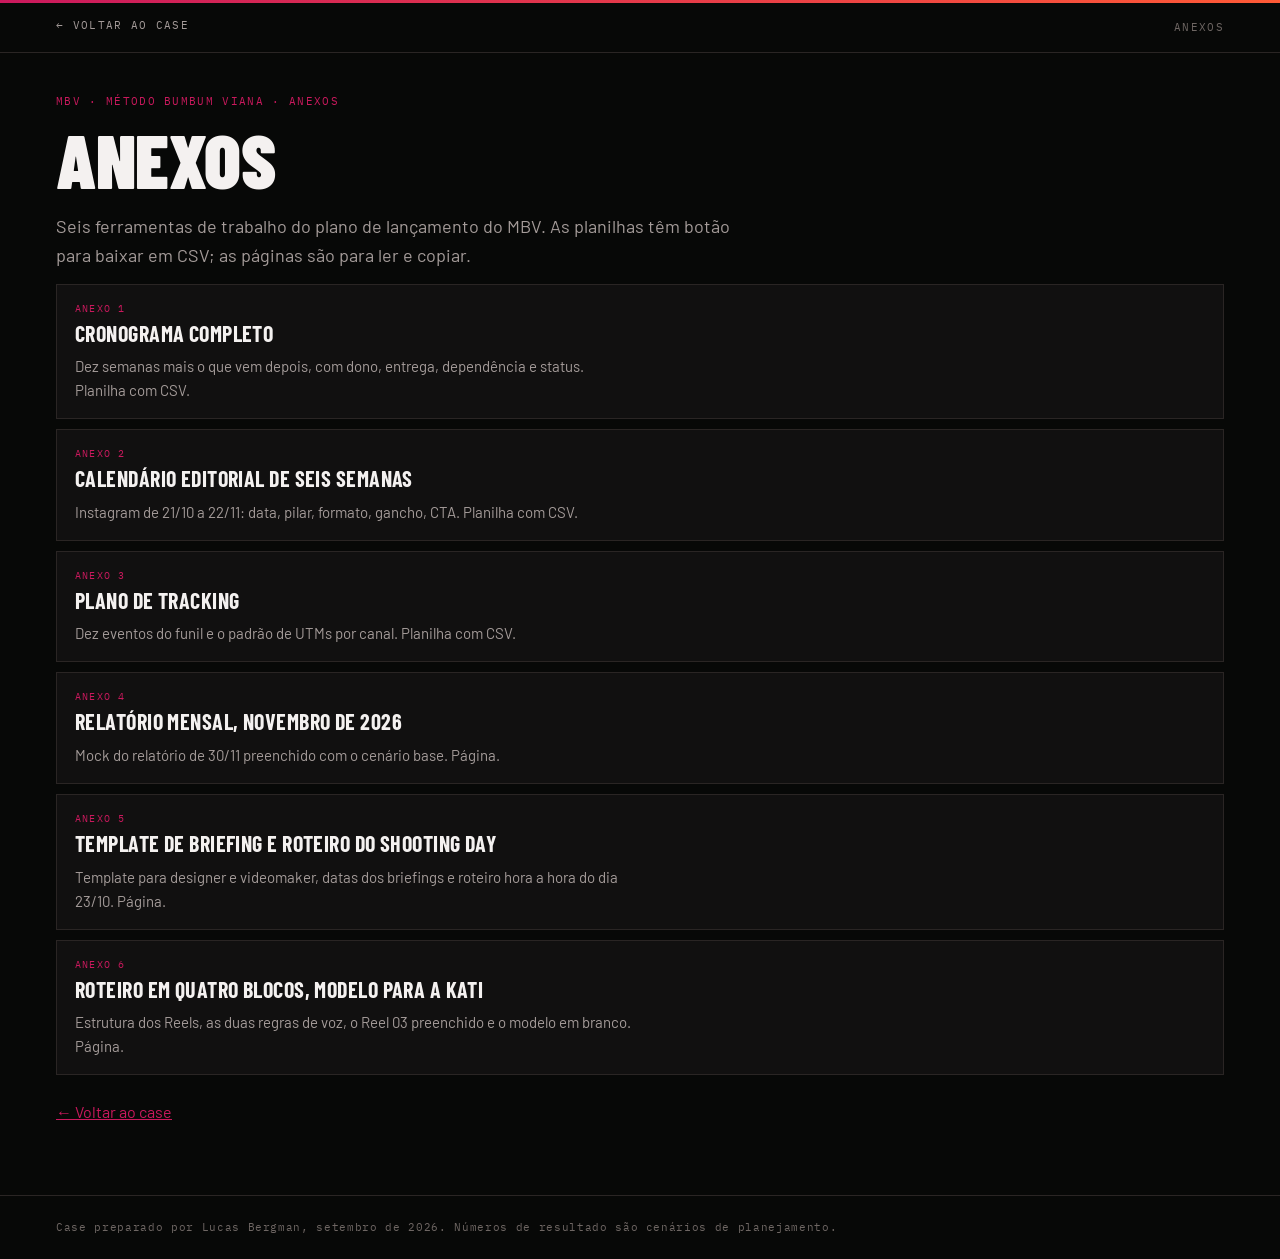
==== anexos/index.html @ 1a9df0c4 "Case do MBV na raiz, Guarda-chuva na subpasta O plano de lançamento do Método Bumbum Viana passa a s" ====
<!doctype html>
<html lang="pt-BR">
<head>
<meta charset="utf-8">
<meta name="viewport" content="width=device-width, initial-scale=1">
<meta name="robots" content="noindex, nofollow">
<title>Anexos · MBV</title>
<link rel="preconnect" href="https://fonts.googleapis.com">
<link rel="preconnect" href="https://fonts.gstatic.com" crossorigin>
<link rel="stylesheet" href="https://fonts.googleapis.com/css2?family=Barlow+Condensed:wght@500;600;700;900&family=Barlow:ital,wght@0,400;0,500;0,600;0,700;1,400&family=IBM+Plex+Mono:wght@400;500;600&display=swap">
<link rel="icon" href="data:image/svg+xml,<svg xmlns='http://www.w3.org/2000/svg' viewBox='0 0 100 100'><rect width='100' height='100' fill='%23070807'/><rect x='18' y='44' width='64' height='12' fill='%23CA195D'/></svg>">
<style>
:root{--bg:#070807;--surface:#111010;--surface2:#1A1817;--ink:#F4F1F0;--ink2:#A49B99;--ink3:#6E6663;--rule:#2A2524;--viana:#CA195D;--coral:#FF5A36;--grad:linear-gradient(90deg,#CA195D,#FF5A36);--f-disp:"Barlow Condensed","Arial Narrow",sans-serif;--f-body:"Barlow","Helvetica Neue",Arial,sans-serif;--f-mono:"IBM Plex Mono",ui-monospace,Consolas,monospace;--pad:clamp(18px,5vw,56px);}
*{box-sizing:border-box}
html{color-scheme:dark;-webkit-text-size-adjust:100%}
body{margin:0;background:var(--bg);color:var(--ink);font-family:var(--f-body);font-size:16px;line-height:1.6;-webkit-font-smoothing:antialiased;overflow-x:hidden}
.gradbar{height:3px;background:var(--grad)}
.topbar{display:flex;justify-content:space-between;align-items:center;gap:12px;padding:14px var(--pad);border-bottom:1px solid var(--rule);font-family:var(--f-mono);font-size:11px;letter-spacing:.12em;text-transform:uppercase}
.topbar a{color:var(--ink2);text-decoration:none;border-bottom:1px solid transparent;padding-bottom:2px}
.topbar a:hover,.topbar a:focus-visible{color:var(--ink);border-color:var(--viana);outline:none}
.topbar .n{color:var(--ink3);white-space:nowrap}
main{padding:40px var(--pad) 56px;max-width:1280px;margin:0 auto}
.eyebrow{font-family:var(--f-mono);font-size:11px;letter-spacing:.12em;text-transform:uppercase;color:var(--viana);margin:0 0 14px}
h1{font-family:var(--f-disp);font-weight:900;font-size:clamp(38px,7vw,76px);line-height:.92;text-transform:uppercase;margin:0 0 18px;text-wrap:balance;letter-spacing:-.005em}
h2{font-family:var(--f-disp);font-weight:900;font-size:clamp(26px,4vw,38px);line-height:1;text-transform:uppercase;margin:44px 0 14px}
h3{font-family:var(--f-disp);font-weight:700;font-size:20px;text-transform:uppercase;letter-spacing:.02em;margin:26px 0 10px}
p{margin:0 0 14px;max-width:70ch}
.lead{font-size:18px;color:var(--ink2)}
a{color:var(--viana)}
strong{font-weight:600}
ul,ol{margin:0 0 16px;padding-left:20px;max-width:70ch}
li{margin-bottom:6px}
li::marker{color:var(--ink3)}
.label{font-family:var(--f-mono);font-size:10px;letter-spacing:.12em;text-transform:uppercase;color:var(--ink3)}
.note{border:1px solid var(--rule);border-left:3px solid var(--viana);background:var(--surface);padding:12px 16px;margin:0 0 24px;font-family:var(--f-mono);font-size:12px;letter-spacing:.04em;color:var(--ink2);max-width:none}
.toolbar{display:flex;flex-wrap:wrap;gap:10px 18px;align-items:center;margin:24px 0 12px}
.btn{font-family:var(--f-mono);font-size:11px;letter-spacing:.12em;text-transform:uppercase;background:transparent;color:var(--ink);border:1px solid var(--viana);padding:10px 16px;cursor:pointer;border-radius:2px;transition:background .15s,color .15s}
.btn:hover{background:var(--viana);color:#fff}
.btn:focus-visible{outline:2px solid var(--coral);outline-offset:2px}
.count{font-family:var(--f-mono);font-size:11px;letter-spacing:.12em;text-transform:uppercase;color:var(--ink3)}
.tw{overflow:auto;max-height:calc(100vh - 140px);border:1px solid var(--rule);background:var(--surface)}
.tw.small{max-height:none}
table{border-collapse:separate;border-spacing:0;width:100%;min-width:880px;font-size:14px;line-height:1.45}
.tw.small table{min-width:520px}
caption{text-align:left;font-family:var(--f-mono);font-size:11px;letter-spacing:.12em;text-transform:uppercase;color:var(--ink3);padding:10px 12px;background:var(--surface);border-bottom:1px solid var(--rule)}
thead th{position:sticky;top:0;z-index:2;background:var(--surface2);font-family:var(--f-mono);font-weight:500;font-size:10px;letter-spacing:.12em;text-transform:uppercase;color:var(--ink2);text-align:left;padding:10px 12px;border-bottom:1px solid var(--viana);white-space:nowrap}
tbody td{padding:9px 12px;border-bottom:1px solid var(--rule);vertical-align:top}
tbody tr:nth-child(odd) td{background:var(--surface)}
tbody tr:nth-child(even) td{background:var(--surface2)}
td.m{font-family:var(--f-mono);font-size:12px;color:var(--ink2);white-space:nowrap}
td.w{min-width:260px}
td.num{font-family:var(--f-mono);font-size:13px;text-align:right;white-space:nowrap}
th.num{text-align:right}
.tag{display:inline-block;font-family:var(--f-mono);font-size:10px;letter-spacing:.1em;text-transform:uppercase;padding:2px 7px;border:1px solid var(--rule);border-radius:2px;color:var(--ink2);white-space:nowrap}
.tag.acc{border-color:var(--viana);color:var(--ink)}
.tag.hot{border-color:var(--coral);color:var(--ink)}
.legend{display:flex;flex-wrap:wrap;gap:10px 16px;margin:18px 0 6px;padding:14px 16px;background:var(--surface);border:1px solid var(--rule)}
.legend div{display:flex;align-items:center;gap:8px;font-size:14px;color:var(--ink2)}
.legend b{font-family:var(--f-mono);font-weight:500;font-size:12px;color:var(--ink)}
.grid2{display:grid;grid-template-columns:repeat(auto-fit,minmax(300px,1fr));gap:20px;margin:0 0 20px}
.cols3{display:grid;grid-template-columns:repeat(auto-fit,minmax(220px,1fr));gap:16px;margin:0 0 20px}
.block{background:var(--surface);border:1px solid var(--rule);border-top:2px solid var(--viana);padding:20px 20px 8px}
.block h2{margin:0 0 14px;font-size:clamp(22px,3vw,30px)}
.block h3{margin:0 0 10px}
.block p{max-width:none}
.block ul,.block ol{max-width:none}
.form{background:var(--surface);border:1px solid var(--rule);padding:22px 24px;margin:0 0 24px}
.form dl{margin:0}
.form dt{font-family:var(--f-mono);font-size:10px;letter-spacing:.12em;text-transform:uppercase;color:var(--ink3);margin-top:16px}
.form dt:first-child{margin-top:0}
.form dd{margin:4px 0 0;padding:4px 0 6px;border-bottom:1px dotted var(--rule);min-height:30px;color:var(--ink2);font-size:14px}
.form dd.filled{color:var(--ink)}
.tl{list-style:none;padding:0 0 0 22px;margin:8px 0 24px;border-left:2px solid var(--rule);max-width:none}
.tl li{position:relative;padding:0 0 18px 0;margin:0}
.tl li::before{content:"";position:absolute;left:-28px;top:8px;width:10px;height:10px;border-radius:50%;background:var(--viana)}
.tl time{display:block;font-family:var(--f-mono);font-size:11px;letter-spacing:.12em;text-transform:uppercase;color:var(--ink2);margin-bottom:2px}
pre{background:var(--surface);border:1px solid var(--rule);padding:18px 20px;margin:0 0 18px;font-family:var(--f-mono);font-size:13px;line-height:1.65;color:var(--ink);white-space:pre-wrap;word-break:break-word;max-width:100%}
pre.blank{color:var(--ink2)}
.blocks{display:grid;grid-template-columns:repeat(auto-fit,minmax(200px,1fr));gap:12px;margin:0 0 24px}
.blocks>div{background:var(--surface);border:1px solid var(--rule);padding:16px}
.blocks .t{font-family:var(--f-mono);font-size:10px;letter-spacing:.12em;text-transform:uppercase;color:var(--viana)}
.blocks .h{font-family:var(--f-disp);font-weight:900;font-size:24px;text-transform:uppercase;line-height:1;margin:6px 0 8px}
.blocks p{font-size:14px;color:var(--ink2);margin:0}
.list{list-style:none;padding:0;margin:0;max-width:none}
.list li{border:1px solid var(--rule);background:var(--surface);padding:16px 18px;margin:0 0 10px}
.list a{font-family:var(--f-disp);font-weight:700;font-size:22px;text-transform:uppercase;letter-spacing:.02em;text-decoration:none;color:var(--ink);line-height:1.1}
.list a:hover{color:var(--viana)}
.list .k{font-family:var(--f-mono);font-size:10px;letter-spacing:.12em;text-transform:uppercase;color:var(--viana);display:block;margin-bottom:4px}
.list p{margin:6px 0 0;color:var(--ink2);font-size:15px}
.sr{position:absolute;width:1px;height:1px;overflow:hidden;clip:rect(0 0 0 0);white-space:nowrap}
.msg{font-family:var(--f-mono);font-size:11px;letter-spacing:.12em;text-transform:uppercase;color:var(--ink2);min-height:1.2em}
footer{border-top:1px solid var(--rule);padding:22px var(--pad);font-family:var(--f-mono);font-size:11px;letter-spacing:.06em;color:var(--ink3);line-height:1.7}
@media (max-width:640px){main{padding-top:28px}.topbar{font-size:10px}h2{margin-top:34px}}
</style>
</head>
<body>
<div class="gradbar" aria-hidden="true"></div>
<header class="topbar">
<a href="../index.html#anexos">← Voltar ao case</a>
<span class="n">Anexos</span>
</header>
<main>
<p class="eyebrow">MBV · Método Bumbum Viana · anexos</p>
<h1>Anexos</h1>
<p class="lead">Seis ferramentas de trabalho do plano de lançamento do MBV. As planilhas têm botão para baixar em CSV; as páginas são para ler e copiar.</p>
<ul class="list">
<li><span class="k">Anexo 1</span><a href="01-cronograma.html">Cronograma completo</a><p>Dez semanas mais o que vem depois, com dono, entrega, dependência e status. Planilha com CSV.</p></li>
<li><span class="k">Anexo 2</span><a href="02-calendario-editorial.html">Calendário editorial de seis semanas</a><p>Instagram de 21/10 a 22/11: data, pilar, formato, gancho, CTA. Planilha com CSV.</p></li>
<li><span class="k">Anexo 3</span><a href="03-plano-de-tracking.html">Plano de tracking</a><p>Dez eventos do funil e o padrão de UTMs por canal. Planilha com CSV.</p></li>
<li><span class="k">Anexo 4</span><a href="04-relatorio-mensal.html">Relatório mensal, novembro de 2026</a><p>Mock do relatório de 30/11 preenchido com o cenário base. Página.</p></li>
<li><span class="k">Anexo 5</span><a href="05-briefing-e-shooting.html">Template de briefing e roteiro do shooting day</a><p>Template para designer e videomaker, datas dos briefings e roteiro hora a hora do dia 23/10. Página.</p></li>
<li><span class="k">Anexo 6</span><a href="06-roteiro-modelo.html">Roteiro em quatro blocos, modelo para a Kati</a><p>Estrutura dos Reels, as duas regras de voz, o Reel 03 preenchido e o modelo em branco. Página.</p></li>
</ul>
<p style="margin-top:24px"><a href="../index.html#anexos">← Voltar ao case</a></p>
</main>
<footer>Case preparado por Lucas Bergman, setembro de 2026. Números de resultado são cenários de planejamento.</footer>
<script>
(function(){
  function csvFromTable(t){
    var rows=[];
    t.querySelectorAll('tr').forEach(function(tr){
      var cells=[];
      tr.querySelectorAll('th,td').forEach(function(c){
        var v=(c.innerText||c.textContent).replace(/\s+/g,' ').trim();
        if(/[;"\r\n]/.test(v)) v='"'+v.replace(/"/g,'""')+'"';
        cells.push(v);
      });
      rows.push(cells.join(';'));
    });
    return rows.join('\r\n');
  }
  document.addEventListener('click',function(e){
    var b=e.target.closest('[data-csv]');
    if(!b) return;
    var t=document.getElementById(b.getAttribute('data-csv'));
    if(!t) return;
    var blob=new Blob(['\uFEFF'+csvFromTable(t)],{type:'text/csv;charset=utf-8'});
    var a=document.createElement('a');
    a.href=URL.createObjectURL(blob);
    a.download=b.getAttribute('data-name')||'tabela.csv';
    document.body.appendChild(a);
    a.click();
    setTimeout(function(){URL.revokeObjectURL(a.href);a.remove();},0);
  });
  document.querySelectorAll('[data-count]').forEach(function(el){
    var t=document.getElementById(el.getAttribute('data-count'));
    if(t&&t.tBodies[0]) el.textContent=t.tBodies[0].rows.length+' linhas';
  });
})();
</script>
</body>
</html>
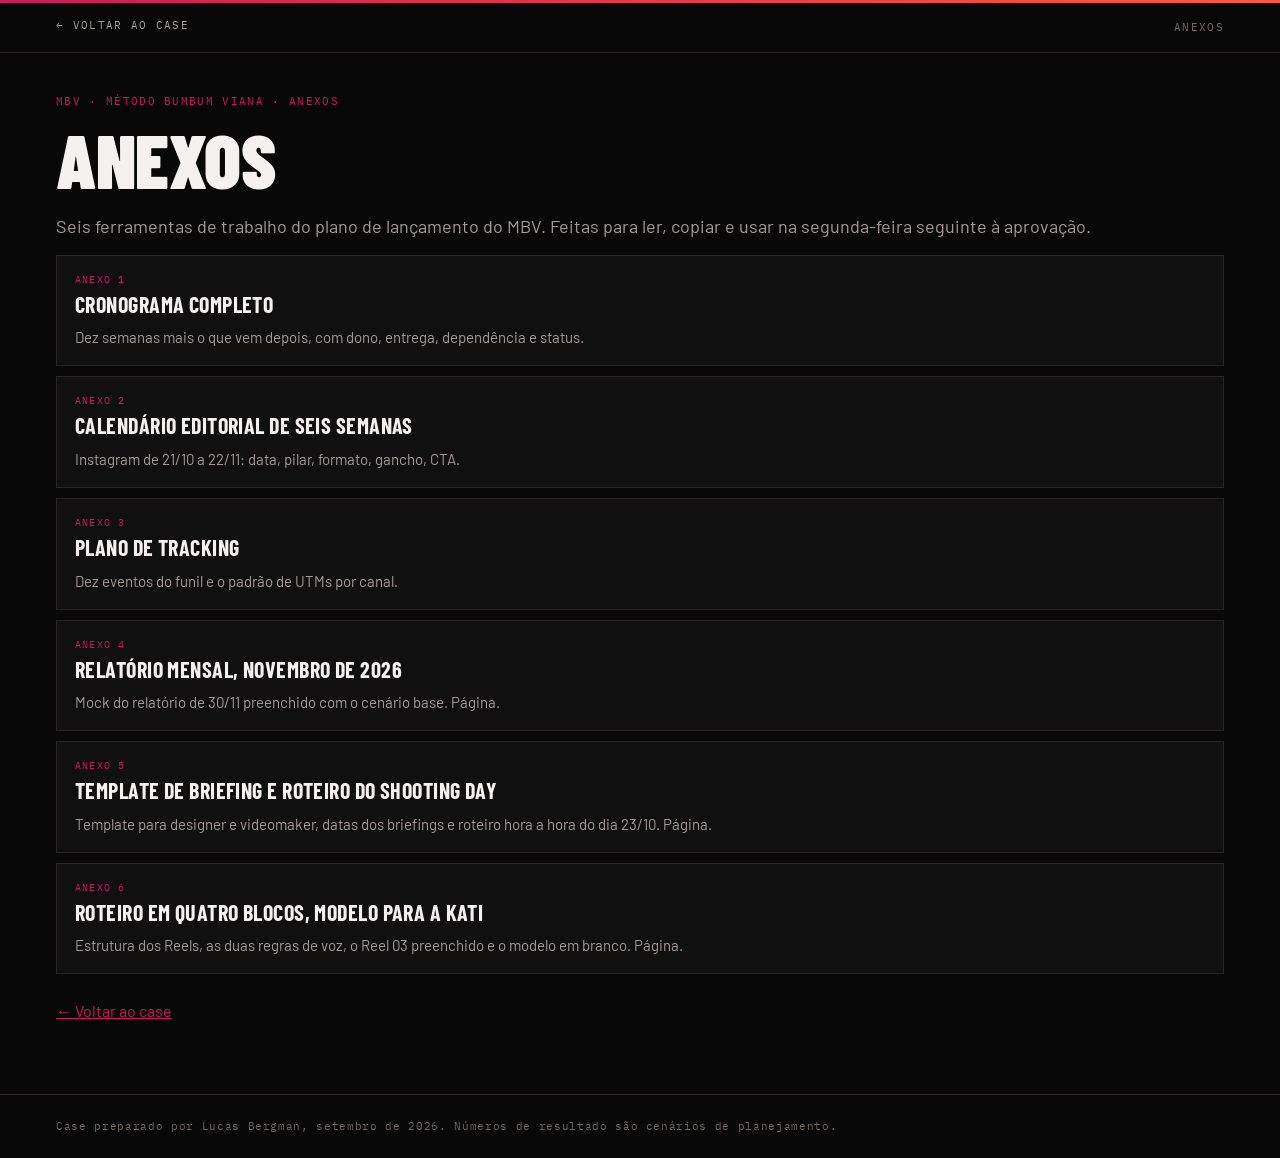
==== commit f442a8d0: "Painel 13 sem premissas, operacao com S, anexos sem CSV e pilares com cor Painel 13. Sai o card de p" ====
--- a/anexos/index.html
+++ b/anexos/index.html
@@ -24,11 +24,11 @@
 h1{font-family:var(--f-disp);font-weight:900;font-size:clamp(38px,7vw,76px);line-height:.92;text-transform:uppercase;margin:0 0 18px;text-wrap:balance;letter-spacing:-.005em}
 h2{font-family:var(--f-disp);font-weight:900;font-size:clamp(26px,4vw,38px);line-height:1;text-transform:uppercase;margin:44px 0 14px}
 h3{font-family:var(--f-disp);font-weight:700;font-size:20px;text-transform:uppercase;letter-spacing:.02em;margin:26px 0 10px}
-p{margin:0 0 14px;max-width:70ch}
+p{margin:0 0 14px;max-width:none}
 .lead{font-size:18px;color:var(--ink2)}
 a{color:var(--viana)}
 strong{font-weight:600}
-ul,ol{margin:0 0 16px;padding-left:20px;max-width:70ch}
+ul,ol{margin:0 0 16px;padding-left:20px;max-width:none}
 li{margin-bottom:6px}
 li::marker{color:var(--ink3)}
 .label{font-family:var(--f-mono);font-size:10px;letter-spacing:.12em;text-transform:uppercase;color:var(--ink3)}
@@ -102,11 +102,11 @@
 <main>
 <p class="eyebrow">MBV · Método Bumbum Viana · anexos</p>
 <h1>Anexos</h1>
-<p class="lead">Seis ferramentas de trabalho do plano de lançamento do MBV. As planilhas têm botão para baixar em CSV; as páginas são para ler e copiar.</p>
+<p class="lead">Seis ferramentas de trabalho do plano de lançamento do MBV. Feitas para ler, copiar e usar na segunda-feira seguinte à aprovação.</p>
 <ul class="list">
-<li><span class="k">Anexo 1</span><a href="01-cronograma.html">Cronograma completo</a><p>Dez semanas mais o que vem depois, com dono, entrega, dependência e status. Planilha com CSV.</p></li>
-<li><span class="k">Anexo 2</span><a href="02-calendario-editorial.html">Calendário editorial de seis semanas</a><p>Instagram de 21/10 a 22/11: data, pilar, formato, gancho, CTA. Planilha com CSV.</p></li>
-<li><span class="k">Anexo 3</span><a href="03-plano-de-tracking.html">Plano de tracking</a><p>Dez eventos do funil e o padrão de UTMs por canal. Planilha com CSV.</p></li>
+<li><span class="k">Anexo 1</span><a href="01-cronograma.html">Cronograma completo</a><p>Dez semanas mais o que vem depois, com dono, entrega, dependência e status.</p></li>
+<li><span class="k">Anexo 2</span><a href="02-calendario-editorial.html">Calendário editorial de seis semanas</a><p>Instagram de 21/10 a 22/11: data, pilar, formato, gancho, CTA.</p></li>
+<li><span class="k">Anexo 3</span><a href="03-plano-de-tracking.html">Plano de tracking</a><p>Dez eventos do funil e o padrão de UTMs por canal.</p></li>
 <li><span class="k">Anexo 4</span><a href="04-relatorio-mensal.html">Relatório mensal, novembro de 2026</a><p>Mock do relatório de 30/11 preenchido com o cenário base. Página.</p></li>
 <li><span class="k">Anexo 5</span><a href="05-briefing-e-shooting.html">Template de briefing e roteiro do shooting day</a><p>Template para designer e videomaker, datas dos briefings e roteiro hora a hora do dia 23/10. Página.</p></li>
 <li><span class="k">Anexo 6</span><a href="06-roteiro-modelo.html">Roteiro em quatro blocos, modelo para a Kati</a><p>Estrutura dos Reels, as duas regras de voz, o Reel 03 preenchido e o modelo em branco. Página.</p></li>
@@ -115,38 +115,7 @@
 </main>
 <footer>Case preparado por Lucas Bergman, setembro de 2026. Números de resultado são cenários de planejamento.</footer>
 <script>
-(function(){
-  function csvFromTable(t){
-    var rows=[];
-    t.querySelectorAll('tr').forEach(function(tr){
-      var cells=[];
-      tr.querySelectorAll('th,td').forEach(function(c){
-        var v=(c.innerText||c.textContent).replace(/\s+/g,' ').trim();
-        if(/[;"\r\n]/.test(v)) v='"'+v.replace(/"/g,'""')+'"';
-        cells.push(v);
-      });
-      rows.push(cells.join(';'));
-    });
-    return rows.join('\r\n');
-  }
-  document.addEventListener('click',function(e){
-    var b=e.target.closest('[data-csv]');
-    if(!b) return;
-    var t=document.getElementById(b.getAttribute('data-csv'));
-    if(!t) return;
-    var blob=new Blob(['\uFEFF'+csvFromTable(t)],{type:'text/csv;charset=utf-8'});
-    var a=document.createElement('a');
-    a.href=URL.createObjectURL(blob);
-    a.download=b.getAttribute('data-name')||'tabela.csv';
-    document.body.appendChild(a);
-    a.click();
-    setTimeout(function(){URL.revokeObjectURL(a.href);a.remove();},0);
-  });
-  document.querySelectorAll('[data-count]').forEach(function(el){
-    var t=document.getElementById(el.getAttribute('data-count'));
-    if(t&&t.tBodies[0]) el.textContent=t.tBodies[0].rows.length+' linhas';
-  });
-})();
+
 </script>
 </body>
 </html>
